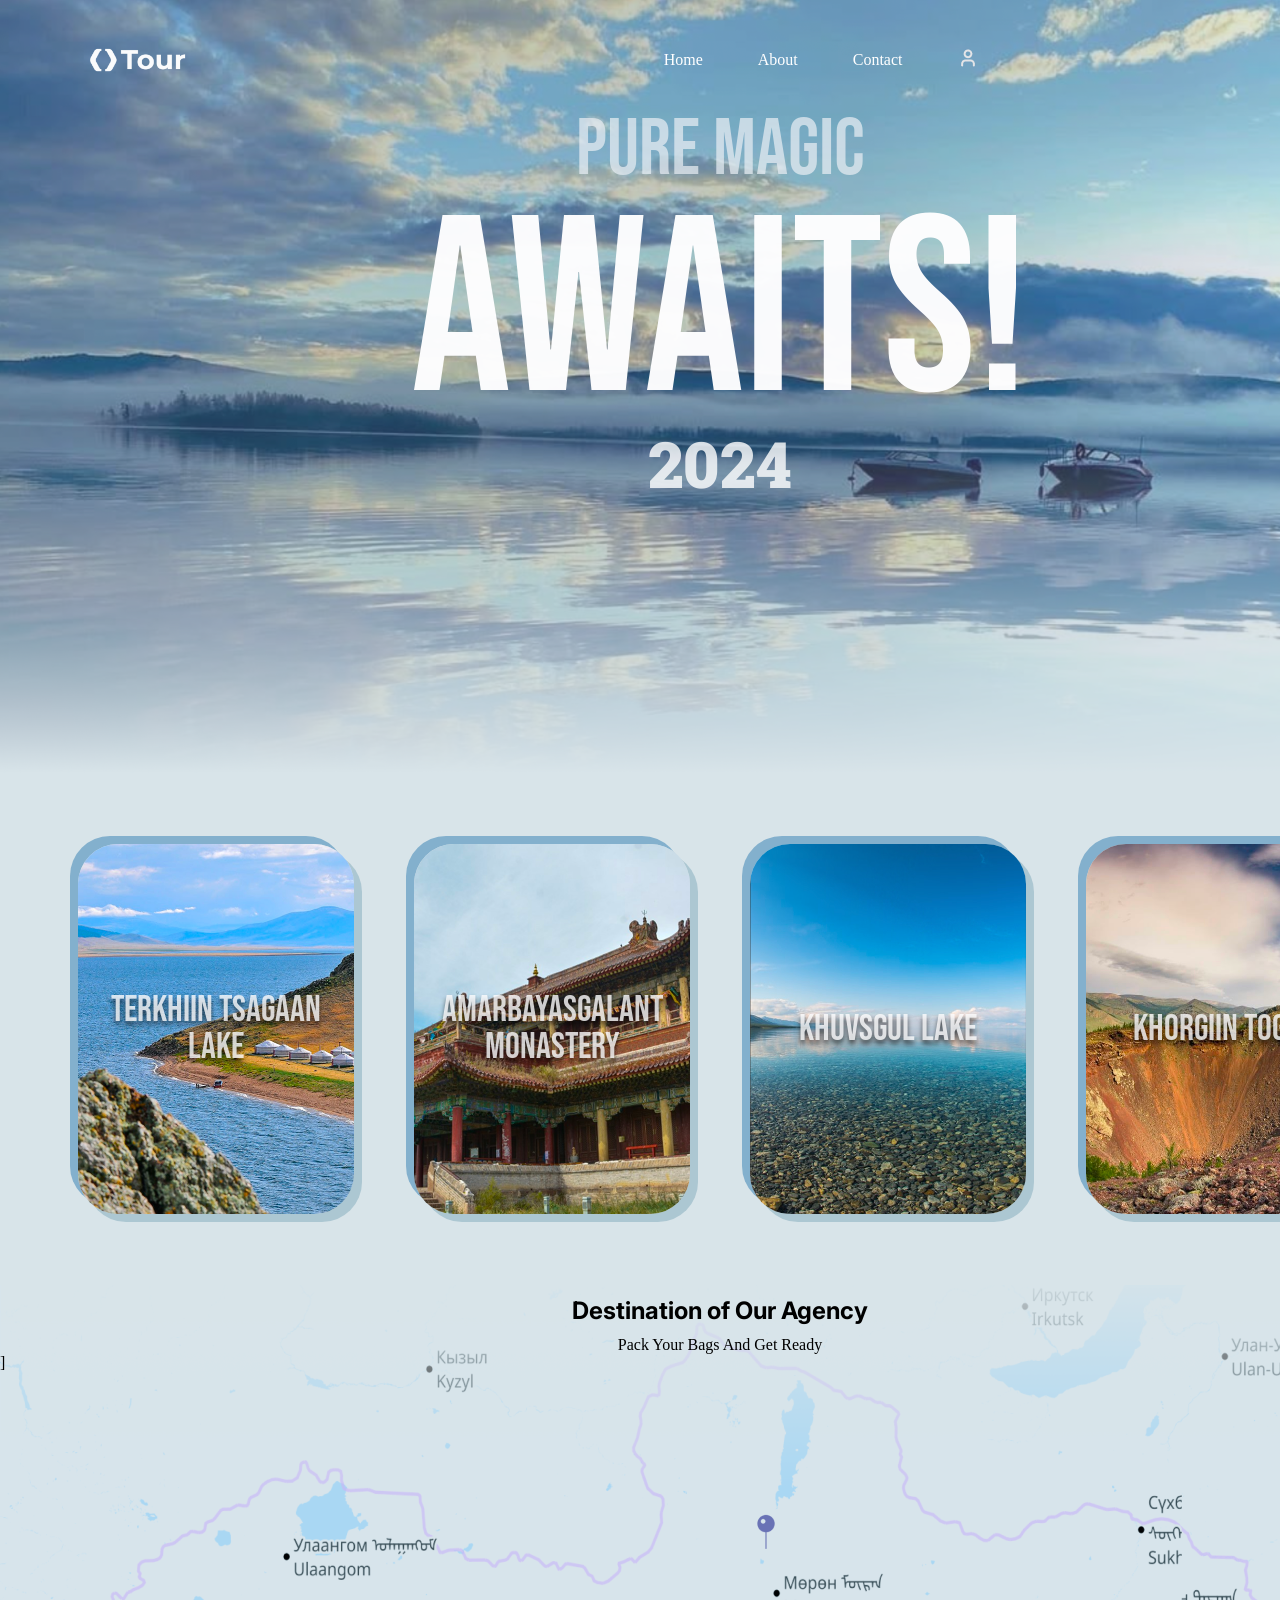
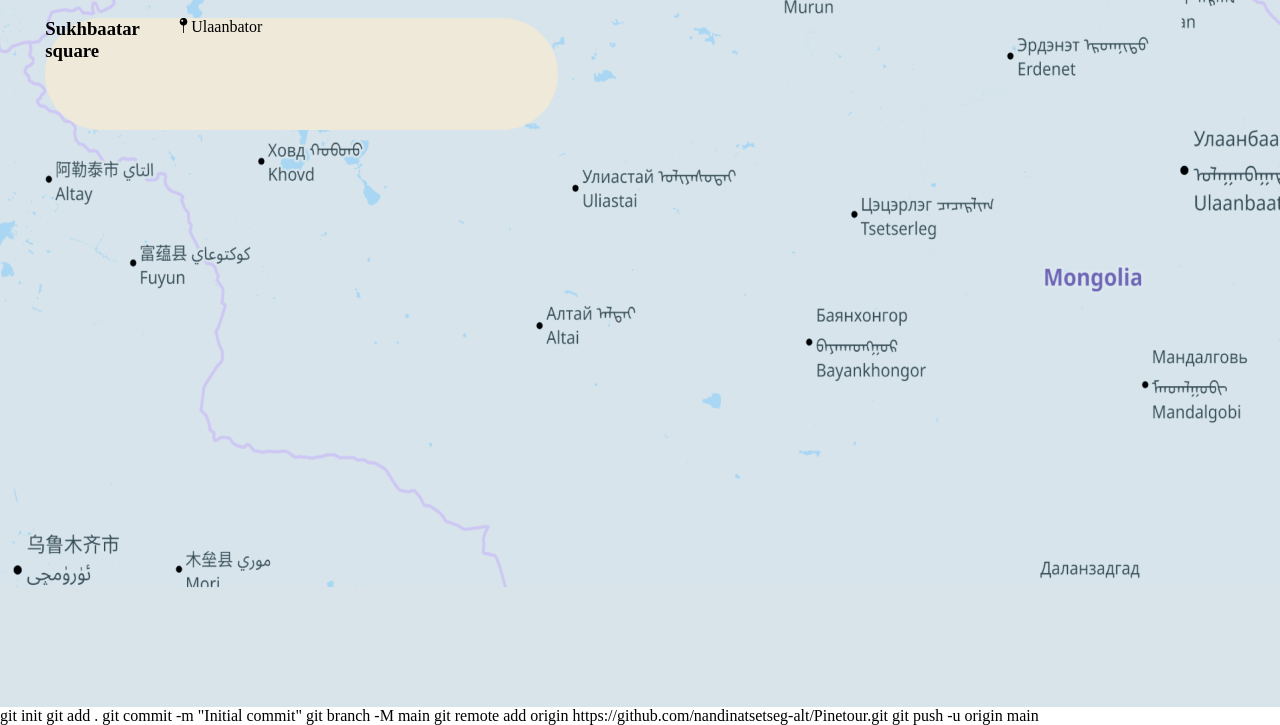
==== pinetour.html @ 99fb876f "first commit" ====
<!doctype html>
<html lang="en">
  <head>
    <meta charset="UTF-8" />
    <meta name="viewport" content="width=device-width, initial-scale=1.0" />
    <title>Pinetour</title>
    <link rel="stylesheet" href="./pinetour.css" />
    <link rel="preconnect" href="https://fonts.googleapis.com">
<link rel="preconnect" href="https://fonts.gstatic.com" crossorigin>
<link href="https://fonts.googleapis.com/css2?family=Bebas+Neue&display=swap" rel="stylesheet">
<link rel="preconnect" href="https://fonts.googleapis.com">
<link rel="preconnect" href="https://fonts.gstatic.com" crossorigin>
<link href="https://fonts.googleapis.com/css2?family=Hanuman:wght@100..900&display=swap" rel="stylesheet">
<link rel="preconnect" href="https://fonts.googleapis.com">
<link rel="preconnect" href="https://fonts.gstatic.com" crossorigin>
<link href="https://fonts.googleapis.com/css2?family=Inter:ital,opsz,wght@0,14..32,100..900;1,14..32,100..900&display=swap" rel="stylesheet">
  </head>
  <body>
    <div class="nuur">
      <div class="box">
        <img class="hero-image" src="./logo 1.png" height="34px" width="100px" alt="logo" />
        <div class="menu">
          <p>Home</p>
          <p>About</p>
          <p>Contact</p>
          <p><img src="./user.png" alt="Menu" /></p>
        </div>
        <div class="en">EN </div>
      </div>
      <div class="text">
        <h1 class="magic">PURE MAGIC</h1>
        <h1 class="awaits">AWAITS!</h1>
        <h1 class="year">2024</h1>
      </div>
    </div>
    <section>
    <div class="Location">
      <div class="gazruud">
        <div class="terkh">TERKHIIN TSAGAAN<br>LAKE</div>
        <div class="amar">AMARBAYASGALANT<br>MONASTERY</div>
        <div class="khuvsgul">KHUVSGUL LAKE</div>
        <div class="khorgo">KHORGIIN TOGOO</div>
      </div>
    </div>
    </section>
    <section>
      <div class="destination">
        <div class="ug">
          <h1 class="tom">Destination of Our Agency</h1>
          <p>Pack Your Bags And Get Ready</p>
        </div>
        <div class="buun">]
        <div class="days">
          <div class="neg">
            <div class="bair">
              <h3>Sukhbaatar square</h3>
              <div class="dood">
                <img class="point" src="./Icon Container 2.png">
                <p>Ulaanbator</p>
              </div>
            </div>
          </div>
        </div>
        <div class="zurag">

        </div>
        </div>
        </div>
      </div>
  </body>
</html>

git init 
git add .
git commit -m "Initial commit"
git branch -M main
git remote add origin https://github.com/nandinatsetseg-alt/Pinetour.git
git push -u origin main
---- pinetour.css ----
*{
    padding: 0;
    margin: 0;
}

.nuur {
background-image: url("./HeroImage.png") ;
width: 1440px;
height: 773px;
padding: 10px;
background-size: cover;
background-position: center;
background-repeat: no-repeat;
box-sizing: border-box;
}
.box {
height: 100px;
display: flex;
align-items: center;
flex-direction: row;
justify-content: space-between;

}
.en {
width: 50px;
height: 50px;
background-color: rgb(255, 255, 255);
border-radius: 50%;
display: flex;
justify-content: center;
align-items: center;
}
.menu {
    display: flex;
    align-items: center;
    gap: 55px;
    color: white;
}
.hero-image {
    width: 100px;
    height: 34px;
    padding: 2cm;
}
.text {
    display: flex;
    flex-direction: column;
    align-items: center;
    justify-content: center;
  
}
.magic {
    width: 618px;
    height: 80px;
    color: #E8EDF2B8;
    font-size: 80px;
    font-weight: 400;
    font-family: "Bebas Neue", sans-serif;
    line-height: 100%;
    display: flex;
    align-items: center;
    justify-content: center;
}
.awaits {
    width: 618px;
    height: 250px;
    color: #FDFDFEFA;
    font-size: 250px;
    font-weight: 400;
    font-family: "Bebas Neue", sans-serif;
    line-height: 100%;
    display: flex;
    align-items: center;
    justify-content: center;
}
.year {
    width: 144px;
    height: 64px;
    color: #FFFFFFCC;
    font-size: 64px;
    font-weight: 900;
    line-height: 100%;
    display: flex;
    align-items: center;
    justify-content: center;
    font-family: "Hanuman", serif;
}
.Location {
    background-image: url(./Location\ image.png);
    background-size: cover;
    background-position: center;
    background-repeat: no-repeat;
    width: 1440px;
    height: 512px;
    display: flex;
    align-items: center;
    justify-content: space-between;
    justify-content: center;
    flex-direction: row;
    align-items: center;
    box-sizing: border-box;
    padding: 0px 100px ;
}
.gazruud {
    display: flex;
    align-items: center;
    justify-content: space-between;
    flex-direction: row;
    align-items: center;
    gap: 60px;
}
.terkh {
background-image: url(./1.png);
background-size: cover;
background-position: center;
background-repeat: no-repeat;
width: 276px;
height: 370px;
color: #FDFDFECC;
font-size: 37px;
font-family: "Bebas Neue", sans-serif;
font-weight: 400;
line-height: 100%;
display: flex;
align-items: center;
justify-content: center;
text-align: center;
border-radius: 40px;
box-shadow: 8px 8px 0px rgba(41, 114, 139, 0.25), -8px -8px 0px rgba(31, 114, 170, 0.46);
text-shadow: 0px 4px 4.9px rgba(0, 0, 0, 0.65)
}

.amar {
    background-image: url(./2.png);
    background-size: cover;
    background-position: center;
    background-repeat: no-repeat;
    width: 276px;
    height: 370px;
    color: #FDFDFECC;
    font-size: 37px;
    font-family: "Bebas Neue", sans-serif;
    font-weight: 400;
    line-height: 100%;
    display: flex;
    align-items: center;
    justify-content: center;
    text-align: center;
    border-radius: 40px;
    box-shadow: 8px 8px 0px rgba(41, 114, 139, 0.25), -8px -8px 0px rgba(31, 114, 170, 0.46);
    text-shadow: 0px 4px 4.9px rgba(0, 0, 0, 0.65)
}
.khuvsgul {
    background-image: url(./3.png);
    background-size: cover;
    background-position: center;
    background-repeat: no-repeat;
    width: 276px;
    height: 370px;
    color: #FDFDFECC;
    font-size: 37px;
    font-family: "Bebas Neue", sans-serif;
    font-weight: 400;
    line-height: 100%;
    display: flex;
    align-items: center;
    justify-content: center;
    text-align: center;
    border-radius: 40px;
    box-shadow: 8px 8px 0px rgba(41, 114, 139, 0.25), -8px -8px 0px rgba(31, 114, 170, 0.46);
    text-shadow: 0px 4px 4.9px rgba(0, 0, 0, 0.65)
}
.khorgo {
    background-image: url(./4.png);
    background-size: cover;
    background-position: center;
    background-repeat: no-repeat;
    width: 276px;
    height: 370px;
    color: #FDFDFECC;
    font-size: 37px;
    font-family: "Bebas Neue", sans-serif;
    font-weight: 400;
    line-height: 100%;
    display: flex;
    align-items: center;
    justify-content: center;
    text-align: center;
    border-radius: 40px;
    box-shadow: 8px 8px 0px rgba(41, 114, 139, 0.25), -8px -8px 0px rgba(31, 114, 170, 0.46);
    text-shadow: 0px 4px 4.9px rgba(0, 0, 0, 0.65)
}
.destination {
    background-image: url(./Roadmap\ image.png);
    width: 1440px;
    height: 1022px;
    background-size: cover;
    background-position: center;
    background-repeat: no-repeat;
}
.ug {
    display: flex;
    flex-direction: column;
    align-items: center;
    justify-content: center;
}
.tom {
    width: 1442px;
    height: 51px;
    font-family: "Inter", sans-serif;
    display: flex;
    flex-direction: column;
    align-items: center;
    justify-content: center;
}
.buun {
    width: 1200px;
    height: 640px;
    display: flex;
    gap: 40px;
}
.days {
    width: 513px;
    height: 640px;
    display: flex;
    flex-direction: column;
    align-items: center;
    justify-content: center;
}
.neg {
    width: 513px;
    height: 112px;
    border-radius: 120px;
    background-color: #EEE9D9;
}
.bair {
   width: 217px;
   height: 29px;
   display: flex;
}
.dood {
    width: 94px;
    height: 15px;
    display: flex;
}
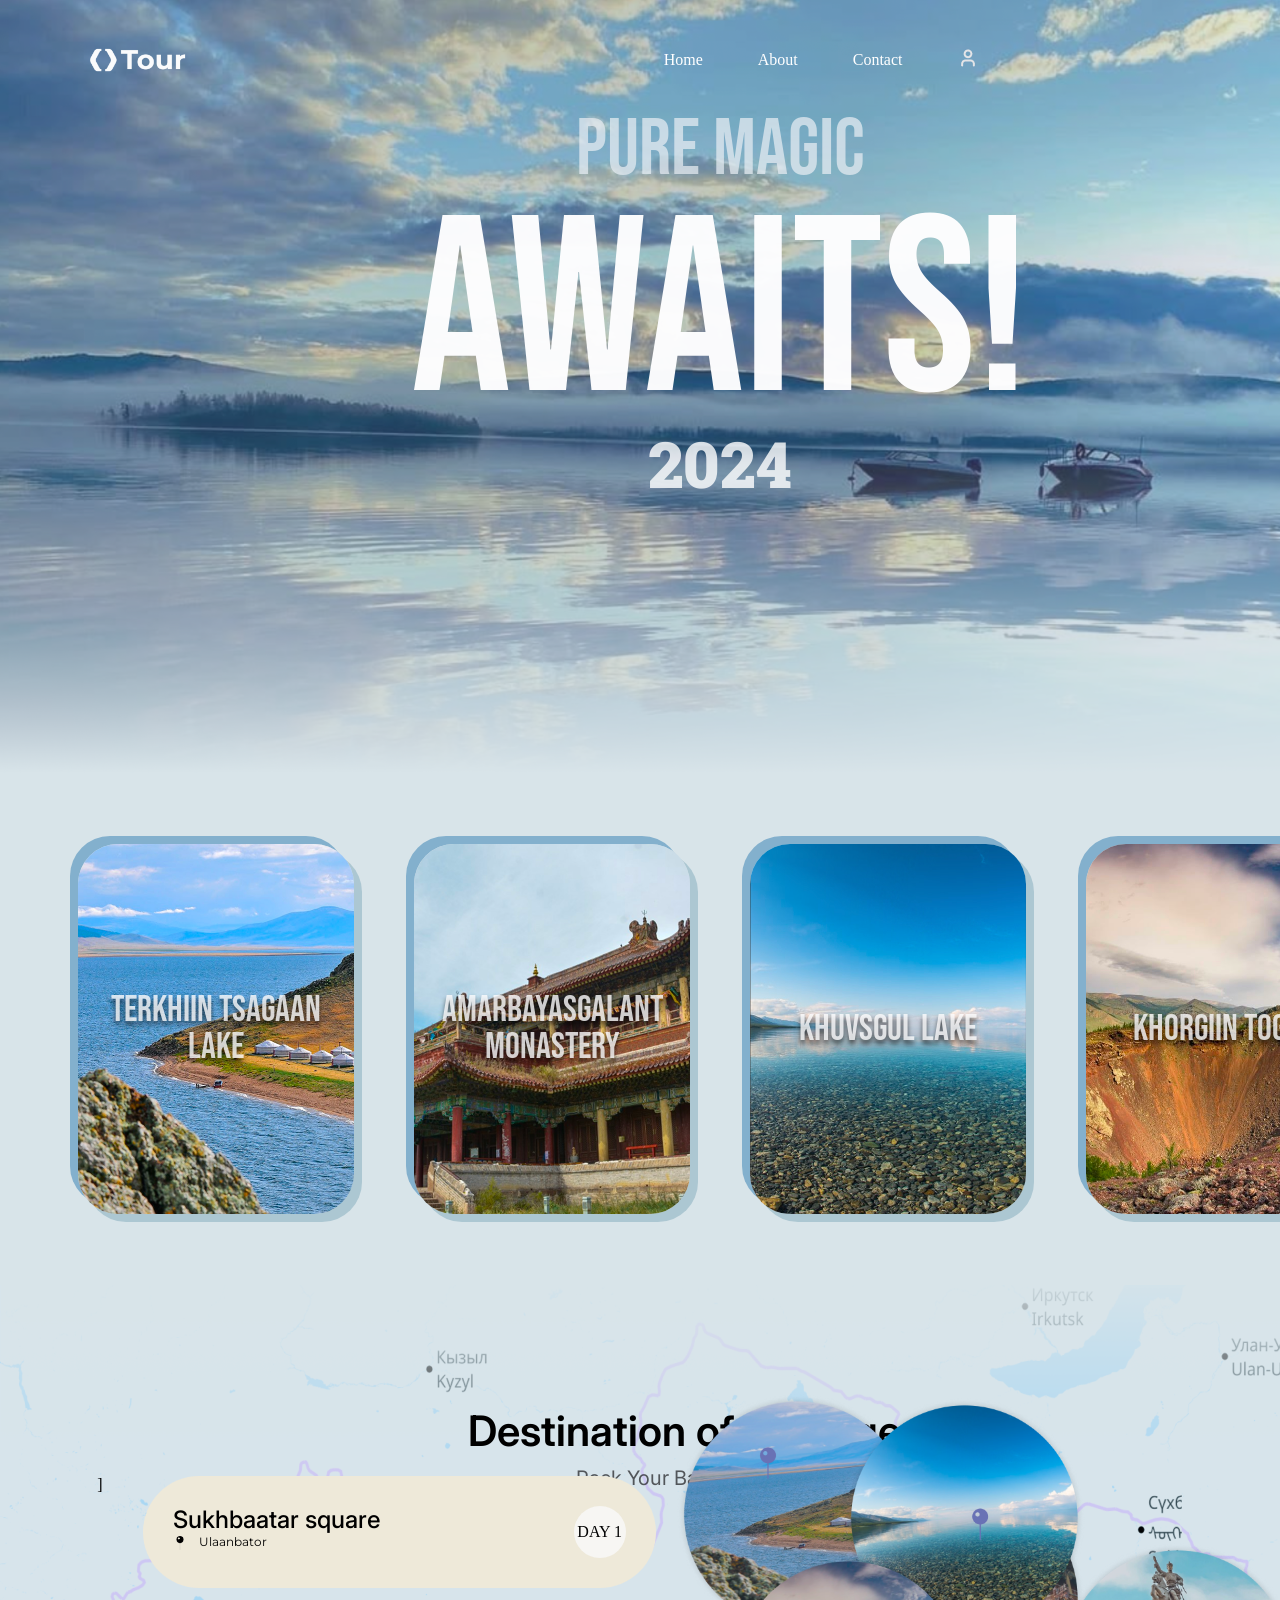
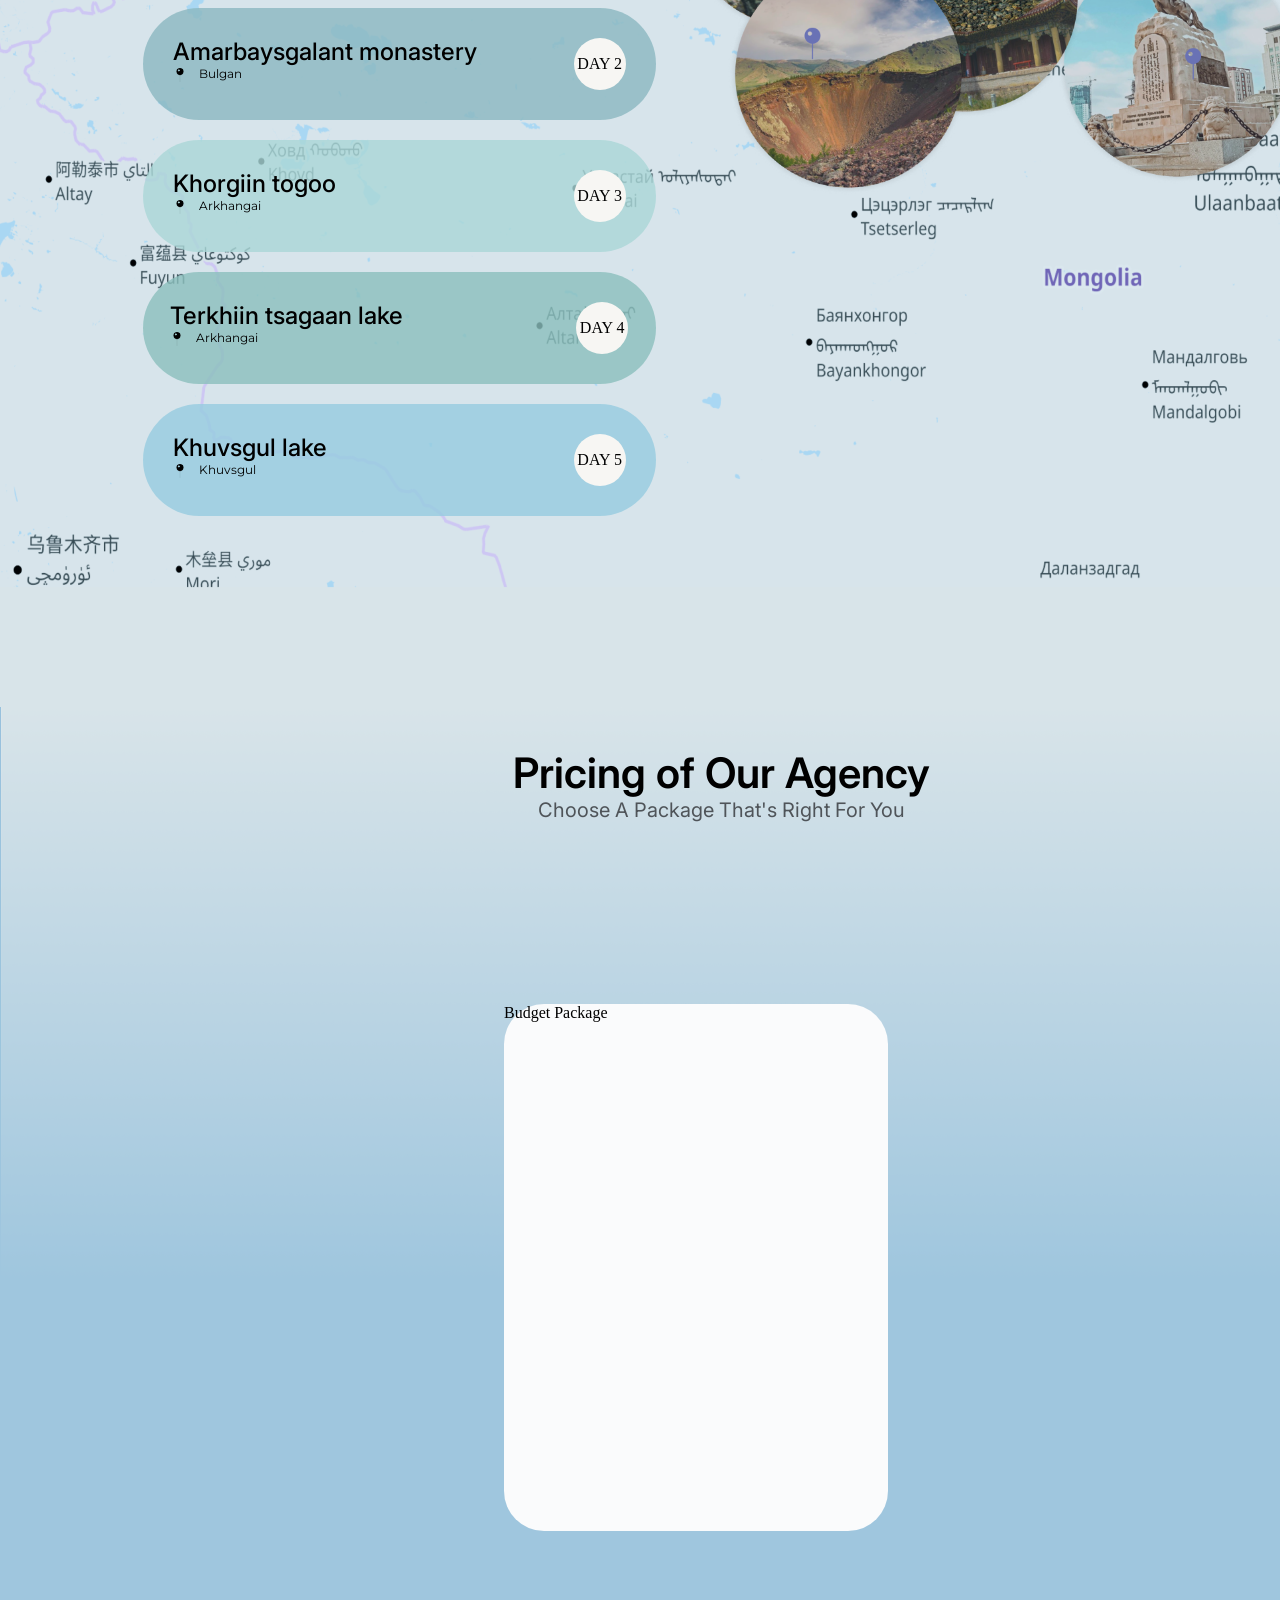
==== commit 74203709: "gertee" ====
--- a/pinetour.html
+++ b/pinetour.html
@@ -14,6 +14,9 @@
 <link rel="preconnect" href="https://fonts.googleapis.com">
 <link rel="preconnect" href="https://fonts.gstatic.com" crossorigin>
 <link href="https://fonts.googleapis.com/css2?family=Inter:ital,opsz,wght@0,14..32,100..900;1,14..32,100..900&display=swap" rel="stylesheet">
+<link rel="preconnect" href="https://fonts.googleapis.com">
+<link rel="preconnect" href="https://fonts.gstatic.com" crossorigin>
+<link href="https://fonts.googleapis.com/css2?family=Montserrat:ital,wght@0,100..900;1,100..900&display=swap" rel="stylesheet">
   </head>
   <body>
     <div class="nuur">
@@ -46,33 +49,94 @@
     <section>
       <div class="destination">
         <div class="ug">
-          <h1 class="tom">Destination of Our Agency</h1>
-          <p>Pack Your Bags And Get Ready</p>
+          <p class="tom">Destination of Our Agency</p>
+          <p class="pack">Pack Your Bags And Get Ready</p>
         </div>
         <div class="buun">]
         <div class="days">
           <div class="neg">
             <div class="bair">
-              <h3>Sukhbaatar square</h3>
+              <p class="nern">Sukhbaatar square</p>
               <div class="dood">
                 <img class="point" src="./Icon Container 2.png">
-                <p>Ulaanbator</p>
+                <p class="p">Ulaanbator</p>
               </div>
             </div>
+            <div class="udruud">DAY 1</div>
+          </div>
+          <div class="hoyrr">
+            <div class="bair2">
+              <p class="nern">Amarbaysgalant monastery</p>
+              <div class="dood">
+                <img class="point" src="./Icon Container 2.png">
+                <p class="p">Bulgan</p>
+              </div>
+            </div>
+            <div class="udruud">DAY 2</div>
+          </div>   
+          <div class="gurav">
+          <div class="bair3">
+            <p class="nern">Khorgiin togoo</p>
+            <div class="dood">
+              <img class="point" src="./Icon Container 2.png">
+              <p class="p">Arkhangai</p>
+          </div>
+          </div>   
+          <div class="udruud">DAY 3</div>
+         </div>
+         <div class="duruv">
+          <div class="bair4">
+            <p class="nern">Terkhiin tsagaan lake</p>
+            <div class="dood">
+              <img class="point" src="./Icon Container 2.png">
+              <p class="p">Arkhangai</p>
+          </div>
+          </div>  
+          <div class="udruud">DAY 4</div>
+         </div>
+          <div class="tav">
+            <div class="bair5">
+              <p class="nern">Khuvsgul lake</p>
+              <div class="dood">
+                <img class="point" src="./Icon Container 2.png">
+                <p class="p">Khuvsgul</p>
+              </div>
+            </div>
+            <div class="udruud">DAY 5</div>
           </div>
         </div>
-        <div class="zurag">
-
+        <div class="jijken">
+          <img class="sukhee" src="./Frame 176.png">
+          <img class="gandan" src="./Frame 177.png">
+          <img class="togoo" src="./11111.png">
+          <img class="tsagaan" src="./Frame 178.png">
+          <img class="khuvs" src="./Frame 179.png">
+        </div>
+      </div>
         </div>
         </div>
+    </section>
+    <section>
+      <div class="footer">
+        <div class="pricing">
+          <p class="tom">Pricing of Our Agency</p>
+          <p class="pack">Choose A Package That's Right For You</p>
+        </div>
+        <div class="yms">
+          <div class="negdh">
+            <div class="deedtal">
+              <div class="zurh"></div>
+              <div class="budget">Budget Package</div>
+            </div>
+          </div>
+          <div class="hoyrdh">
+
+          </div>
+          <div class="gurvdh">
+
+          </div>
         </div>
       </div>
+    </section>
   </body>
 </html>
-
-git init 
-git add .
-git commit -m "Initial commit"
-git branch -M main
-git remote add origin https://github.com/nandinatsetseg-alt/Pinetour.git
-git push -u origin main
--- a/pinetour.css
+++ b/pinetour.css
@@ -189,6 +189,7 @@
     box-shadow: 8px 8px 0px rgba(41, 114, 139, 0.25), -8px -8px 0px rgba(31, 114, 170, 0.46);
     text-shadow: 0px 4px 4.9px rgba(0, 0, 0, 0.65)
 }
+
 .destination {
     background-image: url(./Roadmap\ image.png);
     width: 1440px;
@@ -196,16 +197,43 @@
     background-size: cover;
     background-position: center;
     background-repeat: no-repeat;
+    display: flex;
+    flex-direction: column;
+    gap: 59px;
+    justify-content: center;
+    align-items: center;
+    position: relative;
 }
 .ug {
-    display: flex;
-    flex-direction: column;
-    align-items: center;
-    justify-content: center;
+    width: 1440px;
+    height: 85px;
+    position: absolute;
+    top: 120px;
+    left: -1px;
+    gap: 10px;
+    display: flex;
+    flex-direction: column;
+    justify-content: center;
+    align-items: center;
 }
 .tom {
     width: 1442px;
     height: 51px;
+    font-size: 42px;
+    line-height: 100%;
+    font-family: "Inter", sans-serif;
+    display: flex;
+    flex-direction: column;
+    align-items: center;
+    justify-content: center;
+    font-weight: 600;
+}
+.pack {
+    width: 1442px;
+    height: 24px;
+    color: #18181BB2;
+    font-size: 20px;
+    line-height: 100%;
     font-family: "Inter", sans-serif;
     display: flex;
     flex-direction: column;
@@ -217,6 +245,10 @@
     height: 640px;
     display: flex;
     gap: 40px;
+    flex-direction: row;
+    position: relative;
+    top: 0px;
+    justify-content: center;
 }
 .days {
     width: 513px;
@@ -225,20 +257,214 @@
     flex-direction: column;
     align-items: center;
     justify-content: center;
+    gap: 20px;
 }
 .neg {
     width: 513px;
     height: 112px;
     border-radius: 120px;
     background-color: #EEE9D9;
+    display: flex;
+    flex-direction: row;
+    gap: 184px;
+    align-items: center;
+    justify-content: center;
 }
 .bair {
    width: 217px;
-   height: 29px;
+   height: 48px;
    display: flex;
+   flex-direction: column;
+   gap: 4px;
 }
 .dood {
     width: 94px;
     height: 15px;
     display: flex;
+    gap: 12px;
+    display: flex;
+    justify-content: center;
+    align-content: center;
+}
+.point {
+    width: 14px;
+    height: 14px;
+    border-radius: 50%;
+}
+.udruud {
+    width: 52px;
+    height: 52px;
+    border-radius: 50%;
+    background-color: #F7F6F3;
+    display: flex;
+    justify-content: center;
+    align-items: center;
+}
+.bair2 {
+    width: 316px;
+    height: 48px;
+    display: flex;
+    flex-direction: column;
+    gap: 4px;
+}
+.hoyrr {
+    width: 513px;
+    height: 112px;
+    border-radius: 120px;
+    background-color: #8BB8C1CC;
+    display: flex;
+    flex-direction: row;
+    gap: 85px;
+    align-items: center;
+    justify-content: center;
+}
+.bair3 {
+    width: 169px;
+    height: 48px;
+    display: flex;
+    flex-direction: column;
+    gap: 4px;
+}
+.gurav {
+    width: 513px;
+    height: 112px;
+    border-radius: 120px;
+    background-color: #AAD8D7CC;
+    display: flex;
+    flex-direction: row;
+    gap: 232px;
+    align-items: center;
+    justify-content: center;
+}
+.duruv {
+    width: 513px;
+    height: 112px;
+    border-radius: 120px;
+    background-color: #8BC0BDCC;
+    display: flex;
+    flex-direction: row;
+    gap: 158px;
+    align-items: center;
+    justify-content: center;
+}
+.bair4 {
+    width: 248px;
+    height: 48px;
+    display: flex;
+    flex-direction: column;
+    gap: 4px;
+}
+.tav {
+    width: 513px;
+    height: 112px;
+    border-radius: 120px;
+    background-color: #97CCE0CC;
+    display: flex;
+    flex-direction: row;
+    gap: 241px;
+    align-items: center;
+    justify-content: center;
+}
+.bair5 {
+    width: 160px;
+    height: 48px;
+    display: flex;
+    flex-direction: column;
+    gap: 4px;
+}
+.jijken {
+    width: 647px;
+    height: 640px;
+    border-radius: 30px;
+    flex-shrink: 0;
+    position: relative;
+}
+.nern {
+    font-family: "Inter", sans-serif;
+    font-size: 24px;
+    font-weight: 500;
+    line-height: 100%;
+}   
+.p {
+    font-family: "Montserrat", sans-serif;
+    width: 68px;
+    height: 15px;
+    font-size: 12px;
+    font-weight: 400;
+    line-height: 100%;
+}
+.sukhee {
+    width: 245.34106990927424px;
+    height: 245px;
+    position: absolute; z-index: 1;
+    top: 65px;
+    left: 359px;
+    motion-rotation: 5 deg;
+}
+.gandan {
+    width: 245.34106990927424px;
+    height: 245px;
+    position: absolute; z-index: 2;
+    top: -0px;
+    left: 146px;
+    motion-rotation: 5 deg;
+}
+.togoo {
+    width: 245.34106990927424px;
+    height: 245px;
+    position: absolute; z-index: 3;
+    top: 76px;
+    left: 30px;
+    motion-rotation: 5 deg;
+}
+.tsagaan {
+    width: 245.34106990927424px;
+    height: 245px;
+    position: absolute; z-index: 2;
+    top: -84px;
+    left: -21px;
+    motion-rotation: 5 deg;
+}
+.khuvs {
+    width: 245.34106990927424px;
+    height: 245px;
+    position: absolute; z-index: 2;
+    top: -80px;
+    left: 146px;
+    motion-rotation: 5 deg;
+}
+.footer {
+    background-image: url(./Price&Footer\ image.png);
+    width: 1440px;
+    height: 1120px;
+    background-size: cover;
+    background-position: center;
+    background-repeat: no-repeat;
+    display: flex;
+    flex-direction: column;
+    justify-content: center;
+    align-items: center;
+    position: relative;
+}   
+.pricing {
+    width: 1440px;
+    height: 85px;
+    position: absolute;
+    top: 40px;
+    gap: 10px;
+}
+.yms {
+    width: 1200px;
+    height: 527px;
+    display: flex;
+    flex-direction: row;
+    justify-content: center;
+    align-items: center;
+    gap: 24px;
+}
+.negdh {
+    width: 384px;
+    height: 527px;
+    border-radius: 40px;
+    background-color: #FAFBFC;
 }
